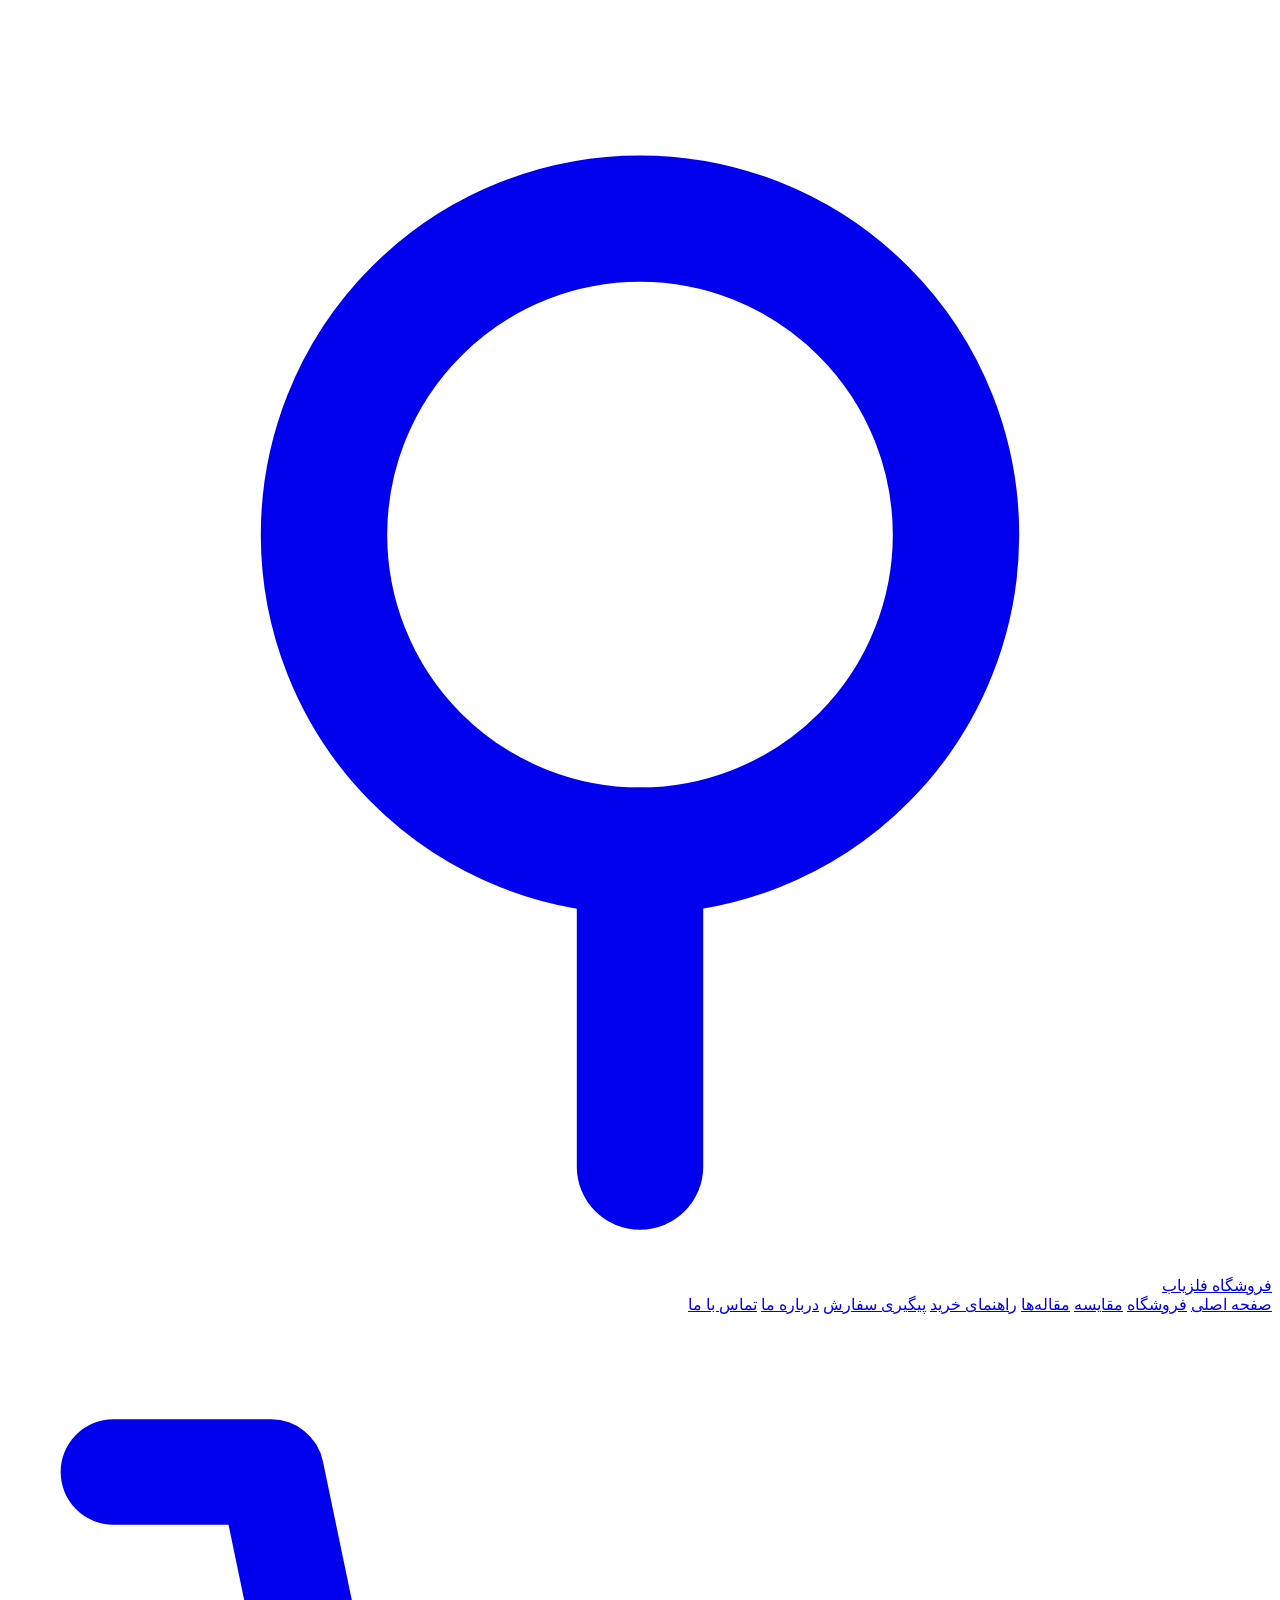
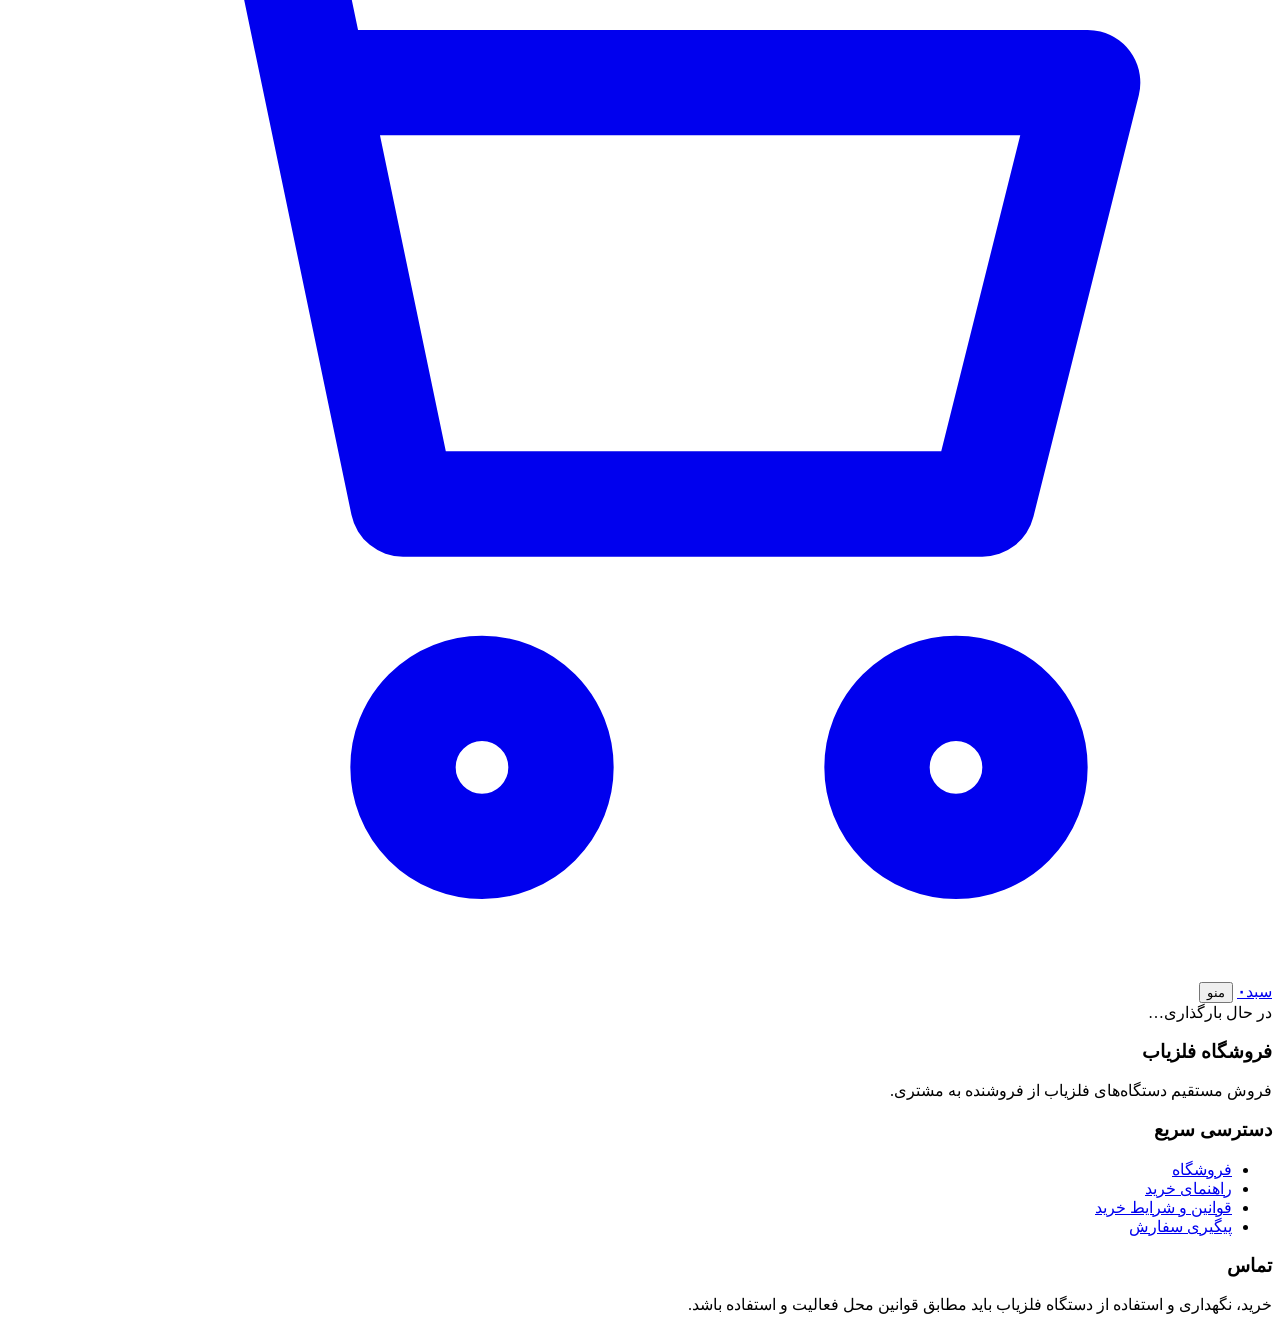
==== index.html @ fed1944f "Add files via upload" ====
<!doctype html>
<html lang="fa" dir="rtl">
<head>
<meta charset="utf-8">
<meta name="viewport" content="width=device-width,initial-scale=1,viewport-fit=cover">
<title>فروشگاه فلزیاب</title>
<meta name="description" content="فروش مستقیم دستگاه‌های فلزیاب با مشخصات فنی دقیق، ثبت سفارش آنلاین و پیگیری سفارش.">
<meta name="theme-color" content="#0d0d0e">
<meta property="og:type" content="website">
<meta property="og:locale" content="fa_IR">
<meta property="og:title" content="فروشگاه فلزیاب">
<meta property="og:description" content="فروش مستقیم دستگاه‌های فلزیاب با مشخصات فنی دقیق، ثبت سفارش آنلاین و پیگیری سفارش.">
<link rel="icon" href="data:image/svg+xml,%3Csvg xmlns='http://www.w3.org/2000/svg' viewBox='0 0 64 64'%3E%3Crect width='64' height='64' rx='14' fill='%230d0d0e'/%3E%3Ccircle cx='32' cy='28' r='13' fill='none' stroke='%23d4a937' stroke-width='5'/%3E%3Cpath d='M32 41v14' stroke='%23d4a937' stroke-width='5' stroke-linecap='round'/%3E%3C/svg%3E">
<link rel="preconnect" href="https://fonts.googleapis.com">
<link rel="preconnect" href="https://fonts.gstatic.com" crossorigin>
<link rel="stylesheet" href="https://fonts.googleapis.com/css2?family=Vazirmatn:wght@400;600;800&display=swap">
<link rel="stylesheet" href="css/store.css">
<script src="config.js"></script>
</head>
<body>
<div id="demo-bar" class="demo-bar" hidden>نسخه نمایشی: محصولات، قیمت‌ها و مقاله‌ها نمونه‌اند و سفارش‌ها ارسال نمی‌شوند.</div>
<header class="top">
  <div class="wrap">
    <a class="brand" href="#home" id="brand"><i aria-hidden="true"><svg viewBox="0 0 24 24" fill="none" stroke="currentColor" stroke-width="2.4" stroke-linecap="round"><circle cx="12" cy="10" r="6"/><path d="M12 16v6"/></svg></i><span id="shop-name">فروشگاه فلزیاب</span></a>
    <nav class="main" id="nav" aria-label="منوی اصلی">
      <a href="#home" data-r="home">صفحه اصلی</a>
      <a href="#shop" data-r="shop">فروشگاه</a>
      <a href="#compare" data-r="compare">مقایسه</a>
      <a href="#articles" data-r="articles">مقاله‌ها</a>
      <a href="#guide" data-r="guide">راهنمای خرید</a>
      <a href="#track" data-r="track">پیگیری سفارش</a>
      <a href="#about" data-r="about">درباره ما</a>
      <a href="#contact" data-r="contact">تماس با ما</a>
    </nav>
    <div class="top-actions">
      <a class="btn btn-sm cartbtn" href="#cart" aria-label="سبد خرید"><svg viewBox="0 0 24 24" fill="none" stroke="currentColor" stroke-width="2" stroke-linecap="round" stroke-linejoin="round" aria-hidden="true"><circle cx="9" cy="20" r="1.5"/><circle cx="18" cy="20" r="1.5"/><path d="M2 3h3l2.5 12h11l2-8H6"/></svg><span>سبد</span><b id="cart-count" aria-live="polite">۰</b></a>
      <button class="btn btn-sm menu-btn" id="menu-btn" type="button" aria-expanded="false" aria-controls="nav">منو</button>
    </div>
  </div>
</header>

<main id="app" class="wrap" tabindex="-1"><div class="loading">در حال بارگذاری…</div></main>

<footer class="bot">
  <div class="wrap">
    <div class="cols">
      <div><h3 id="f-name">فروشگاه فلزیاب</h3><p>فروش مستقیم دستگاه‌های فلزیاب از فروشنده به مشتری.</p></div>
      <div><h3>دسترسی سریع</h3><ul><li><a href="#shop">فروشگاه</a></li><li><a href="#guide">راهنمای خرید</a></li><li><a href="#terms">قوانین و شرایط خرید</a></li><li><a href="#track">پیگیری سفارش</a></li></ul></div>
      <div><h3>تماس</h3><ul id="f-contact"></ul></div>
    </div>
    <p class="small" style="margin-top:18px">خرید، نگهداری و استفاده از دستگاه فلزیاب باید مطابق قوانین محل فعالیت و استفاده باشد. <span id="f-license"></span></p>
  </div>
</footer>
<div class="float" id="float"></div>
<script src="js/demo-data.js"></script>
<script src="js/app.js"></script>
</body>
</html>
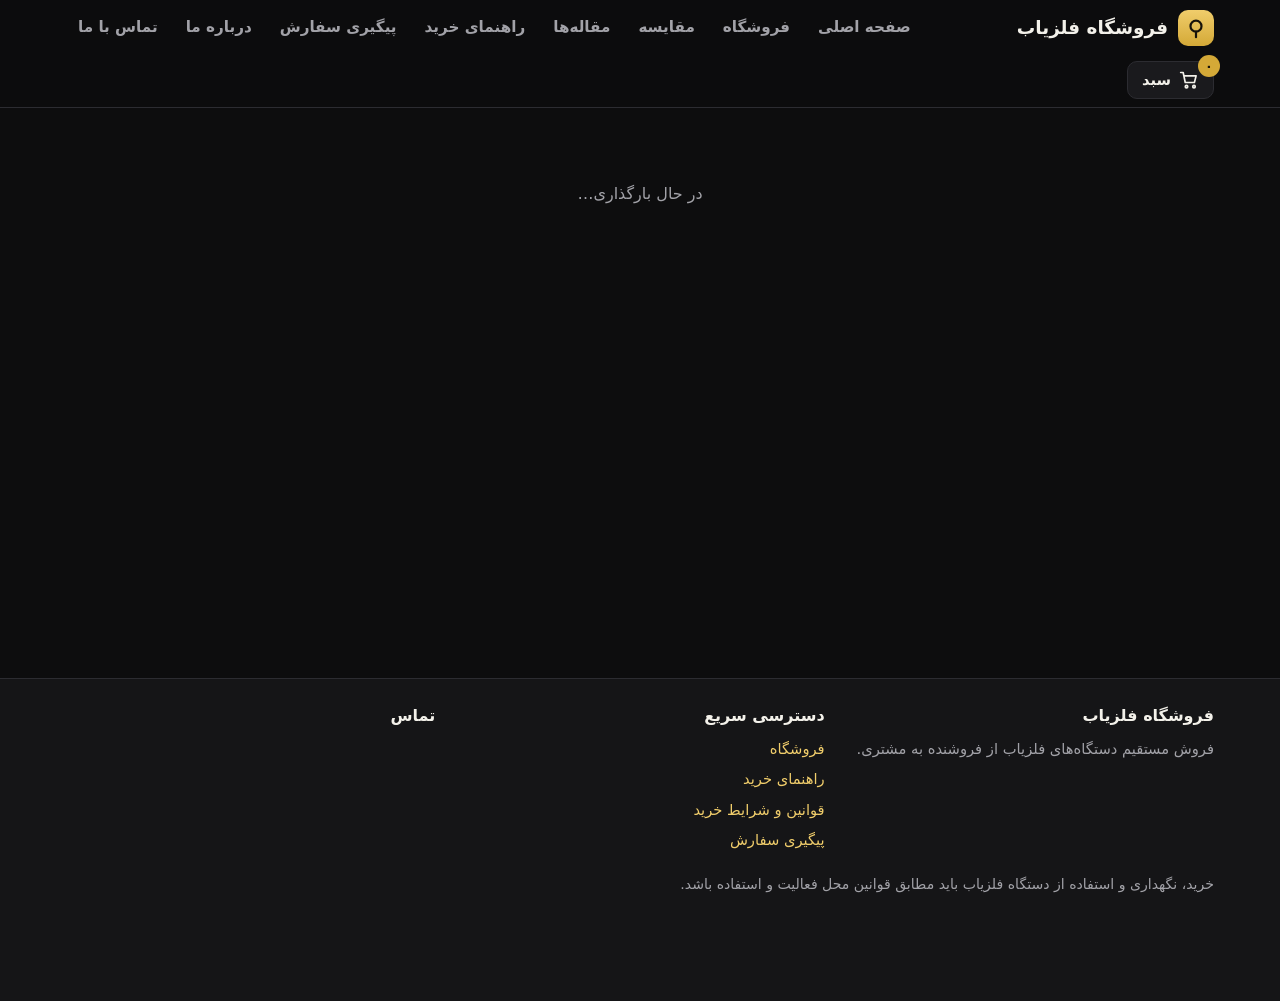
==== commit 4cbffff4: "Update index.html" ====
--- a/index.html
+++ b/index.html
@@ -52,7 +52,7 @@
   </div>
 </footer>
 <div class="float" id="float"></div>
-<script src="js/demo-data.js"></script>
+<script src="demo-data.js"></script>
 <script src="js/app.js"></script>
 </body>
 </html>
--- a/css/store.css
+++ b/css/store.css
@@ -0,0 +1,183 @@
+/* فروشگاه فلزیاب: مشکی، طلایی، خاکستری. راست‌چین و موبایل‌اول. */
+:root{
+  --bg:#0d0d0e; --bg2:#151517; --card:#1a1a1d; --line:#2c2c31;
+  --ink:#f3f1ea; --muted:#a2a2a8; --gold:#d4a937; --gold2:#f0cd6b; --goldink:#17130a;
+  --red:#e0675d; --green:#5fc08a; --blue:#6fa8e8;
+  --r:14px; --font:'Vazirmatn','Vazir',Tahoma,'Segoe UI',system-ui,sans-serif;
+}
+*{box-sizing:border-box}
+html{scroll-behavior:smooth;-webkit-text-size-adjust:100%}
+body{margin:0;background:var(--bg);color:var(--ink);font-family:var(--font);line-height:1.8;font-size:16px;
+  padding-bottom:env(safe-area-inset-bottom,0px)}
+img{max-width:100%;display:block}
+a{color:var(--gold2);text-decoration:none}
+a:hover{text-decoration:underline}
+h1,h2,h3{line-height:1.4;margin:0 0 .5em;text-wrap:balance}
+h1{font-size:clamp(1.5rem,4.5vw,2.2rem)} h2{font-size:clamp(1.25rem,3.4vw,1.6rem)} h3{font-size:1.1rem}
+p{margin:0 0 1em}
+button,input,select,textarea{font:inherit;color:inherit}
+:focus-visible{outline:3px solid var(--gold2);outline-offset:2px}
+.sr{position:absolute;width:1px;height:1px;overflow:hidden;clip:rect(0 0 0 0);white-space:nowrap}
+.wrap{width:min(1180px,100%);margin-inline:auto;padding-inline:max(16px,env(safe-area-inset-right,0px)) max(16px,env(safe-area-inset-left,0px))}
+.muted{color:var(--muted)} .gold{color:var(--gold)} .small{font-size:.88rem}
+.ltr{direction:ltr;unicode-bidi:embed;display:inline-block}
+
+/* دکمه‌ها */
+.btn{display:inline-flex;align-items:center;justify-content:center;gap:8px;min-height:46px;padding:0 20px;border-radius:12px;
+  border:1.5px solid var(--line);background:var(--card);cursor:pointer;font-weight:600;text-decoration:none!important;color:var(--ink);transition:.15s}
+.btn:hover{border-color:var(--gold)}
+.btn-gold{background:linear-gradient(180deg,var(--gold2),var(--gold));color:var(--goldink);border-color:var(--gold)}
+.btn-gold:hover{filter:brightness(1.07)}
+.btn-ghost{background:transparent}
+.btn-wa{background:#1f8f55;border-color:#1f8f55;color:#fff}
+.btn-sm{min-height:38px;padding:0 14px;font-size:.92rem;border-radius:10px}
+.btn[disabled]{opacity:.5;cursor:not-allowed}
+.btn svg{width:20px;height:20px;flex:none}
+
+/* نوار بالا */
+.demo-bar{background:var(--gold);color:var(--goldink);font-size:.9rem;font-weight:600;text-align:center;padding:6px 12px}
+header.top{position:sticky;top:0;z-index:30;background:rgba(13,13,14,.94);backdrop-filter:blur(8px);border-bottom:1px solid var(--line)}
+.top .wrap{display:flex;align-items:center;gap:14px;min-height:62px;flex-wrap:wrap;padding-block:8px}
+.brand{display:flex;align-items:center;gap:10px;color:var(--ink);font-weight:800;font-size:1.15rem;text-decoration:none!important}
+.brand i{width:36px;height:36px;border-radius:10px;background:linear-gradient(180deg,var(--gold2),var(--gold));display:grid;place-items:center;color:var(--goldink)}
+.brand i svg{width:22px;height:22px}
+nav.main{display:flex;gap:4px;flex-wrap:wrap;margin-inline-start:auto}
+nav.main a{color:var(--muted);padding:6px 12px;border-radius:10px;font-weight:600;font-size:.95rem;text-decoration:none}
+nav.main a:hover,nav.main a.on{color:var(--ink);background:var(--card)}
+.top-actions{display:flex;gap:8px;align-items:center}
+.cartbtn{position:relative}
+.cartbtn b{position:absolute;top:-7px;inset-inline-start:-7px;min-width:22px;height:22px;border-radius:11px;background:var(--gold);color:var(--goldink);font-size:.8rem;display:grid;place-items:center;padding:0 5px}
+.menu-btn{display:none}
+@media (max-width:860px){
+  .menu-btn{display:inline-flex}
+  nav.main{display:none;width:100%;flex-direction:column;order:9;margin:0}
+  nav.main.open{display:flex}
+  nav.main a{padding:12px 14px;background:var(--card)}
+  .top-actions{margin-inline-start:auto}
+}
+
+/* بخش‌ها */
+main{min-height:60vh;padding-block:22px 40px}
+.section{margin-block:34px}
+.sec-head{display:flex;align-items:baseline;justify-content:space-between;gap:12px;margin-bottom:14px;flex-wrap:wrap}
+.sec-head h2{margin:0}
+.crumbs{font-size:.88rem;color:var(--muted);margin-bottom:14px}
+.crumbs a{color:var(--muted)}
+
+/* بنر */
+.hero{position:relative;border-radius:22px;overflow:hidden;border:1px solid var(--line);background:var(--bg2)}
+.slide{display:none;min-height:clamp(260px,46vw,420px);padding:clamp(22px,5vw,56px);align-items:center;position:relative;
+  background:radial-gradient(900px 400px at 85% 0,rgba(212,169,55,.22),transparent 60%),linear-gradient(135deg,#17171a,#0d0d0e)}
+.slide.on{display:flex}
+.slide img.bg{position:absolute;inset:0;width:100%;height:100%;object-fit:cover;opacity:.35}
+.slide .tx{position:relative;max-width:560px}
+.slide h1{margin-bottom:.3em}
+.slide p{color:var(--muted);font-size:1.05rem}
+.dots{position:absolute;bottom:12px;inset-inline:0;display:flex;justify-content:center;gap:8px}
+.dots button{width:12px;height:12px;border-radius:50%;border:0;background:#555;cursor:pointer;padding:0}
+.dots button.on{background:var(--gold);width:26px;border-radius:8px}
+.occasion{display:flex;gap:14px;align-items:center;justify-content:space-between;flex-wrap:wrap;border:1px dashed var(--gold);border-radius:var(--r);padding:14px 18px;background:rgba(212,169,55,.07)}
+.occasion b{color:var(--gold2);font-size:1.1rem}
+
+.trust{display:grid;grid-template-columns:repeat(auto-fit,minmax(210px,1fr));gap:12px}
+.trust div{background:var(--card);border:1px solid var(--line);border-radius:var(--r);padding:16px;display:flex;gap:12px;align-items:flex-start}
+.trust svg{width:28px;height:28px;color:var(--gold);flex:none}
+.trust b{display:block}
+
+/* کارت محصول */
+.grid{display:grid;grid-template-columns:repeat(auto-fill,minmax(230px,1fr));gap:16px}
+@media (max-width:520px){.grid{grid-template-columns:repeat(2,minmax(0,1fr));gap:10px}}
+.pcard{background:var(--card);border:1px solid var(--line);border-radius:var(--r);overflow:hidden;display:flex;flex-direction:column;position:relative;min-width:0}
+.pcard:hover{border-color:var(--gold)}
+.pcard .pic{aspect-ratio:4/3;background:#111;display:block}
+.pcard .pic img{width:100%;height:100%;object-fit:cover}
+.pcard .bd{padding:12px 14px 14px;display:flex;flex-direction:column;gap:6px;flex:1}
+.pcard h3{font-size:1rem;margin:0;color:var(--ink)}
+.pcard .md{font-size:.85rem;color:var(--muted)}
+.price{display:flex;align-items:baseline;gap:8px;flex-wrap:wrap;margin-top:auto}
+.price b{font-size:1.1rem;color:var(--gold2)}
+.price s{color:var(--muted);font-size:.88rem}
+.badge{position:absolute;top:10px;inset-inline-start:10px;background:var(--red);color:#fff;font-size:.8rem;font-weight:700;border-radius:8px;padding:1px 8px;z-index:2}
+.tagdemo{position:absolute;top:10px;inset-inline-end:10px;background:#333;color:var(--gold2);font-size:.75rem;border-radius:8px;padding:1px 8px;z-index:2;border:1px solid var(--gold)}
+.pcard .acts{display:flex;gap:6px;margin-top:8px}
+.pcard .acts .btn{flex:1;padding:0 8px}
+.soldout{color:var(--red);font-weight:600;font-size:.9rem}
+.instock{color:var(--green);font-size:.9rem}
+
+/* فروشگاه */
+.toolbar{display:grid;grid-template-columns:2fr 1fr 1fr auto;gap:10px;margin-bottom:16px}
+@media (max-width:760px){.toolbar{grid-template-columns:1fr 1fr}.toolbar .q{grid-column:1/-1}}
+.in{width:100%;min-height:46px;border-radius:12px;border:1.5px solid var(--line);background:var(--bg2);padding:8px 14px}
+.in:focus{border-color:var(--gold);outline:none}
+textarea.in{min-height:96px;resize:vertical}
+select.in{appearance:auto}
+.chips{display:flex;gap:8px;flex-wrap:wrap;margin-bottom:14px}
+.chip{border:1.5px solid var(--line);border-radius:20px;padding:4px 14px;background:transparent;cursor:pointer;color:var(--muted)}
+.chip.on{background:var(--gold);color:var(--goldink);border-color:var(--gold);font-weight:700}
+
+/* جزئیات محصول */
+.pd{display:grid;grid-template-columns:minmax(0,1fr) minmax(0,1fr);gap:26px}
+@media (max-width:820px){.pd{grid-template-columns:minmax(0,1fr)}}
+.gal .main{aspect-ratio:4/3;border-radius:var(--r);overflow:hidden;background:#111;border:1px solid var(--line)}
+.gal .main img{width:100%;height:100%;object-fit:contain}
+.thumbs{display:flex;gap:8px;margin-top:8px;flex-wrap:wrap}
+.thumbs button{width:68px;height:52px;padding:0;border-radius:8px;border:2px solid var(--line);overflow:hidden;background:#111;cursor:pointer}
+.thumbs button.on{border-color:var(--gold)}
+.thumbs img{width:100%;height:100%;object-fit:cover}
+.buybox{background:var(--card);border:1px solid var(--line);border-radius:var(--r);padding:16px;display:flex;flex-direction:column;gap:12px}
+.buybox .big{font-size:1.6rem;color:var(--gold2);font-weight:800}
+.qty{display:inline-flex;align-items:center;border:1.5px solid var(--line);border-radius:12px;overflow:hidden}
+.qty button{width:44px;height:44px;background:var(--bg2);border:0;cursor:pointer;font-size:1.2rem}
+.qty span{min-width:44px;text-align:center;font-weight:700}
+.row{display:flex;gap:10px;flex-wrap:wrap;align-items:center}
+.notice{border:1px solid var(--line);border-inline-start:4px solid var(--gold);background:var(--bg2);border-radius:10px;padding:12px 14px;font-size:.92rem;color:var(--muted)}
+table.spec{width:100%;border-collapse:collapse}
+table.spec th,table.spec td{padding:10px 12px;border-bottom:1px solid var(--line);text-align:start;vertical-align:top}
+table.spec th{color:var(--muted);font-weight:600;width:38%}
+.tbl-wrap{overflow-x:auto;border:1px solid var(--line);border-radius:var(--r);background:var(--card)}
+.tbl-wrap table.cmpt{min-width:560px}
+
+/* سبد و فرم */
+.cart-line{display:grid;grid-template-columns:84px minmax(0,1fr) auto;gap:12px;align-items:center;padding:12px;border-bottom:1px solid var(--line)}
+.cart-line img{width:84px;height:64px;object-fit:cover;border-radius:8px;background:#111}
+.cart-box{background:var(--card);border:1px solid var(--line);border-radius:var(--r)}
+.two{display:grid;grid-template-columns:minmax(0,3fr) minmax(0,2fr);gap:22px;align-items:start}
+@media (max-width:860px){.two{grid-template-columns:minmax(0,1fr)}}
+.form{display:grid;gap:12px}
+.form label{display:grid;gap:4px;font-weight:600;font-size:.95rem}
+.form .hp{position:absolute;inset-inline-start:-9999px;width:1px;height:1px;overflow:hidden}
+.err{color:var(--red);font-size:.9rem;min-height:1.2em}
+.opt{display:flex;gap:10px;align-items:flex-start;border:1.5px solid var(--line);border-radius:12px;padding:12px;cursor:pointer;background:var(--bg2)}
+.opt.on{border-color:var(--gold);background:rgba(212,169,55,.08)}
+.opt input{margin-top:6px;accent-color:var(--gold)}
+.sum{display:flex;justify-content:space-between;gap:12px;padding:6px 0}
+.sum.t{font-size:1.2rem;font-weight:800;color:var(--gold2);border-top:1px solid var(--line);margin-top:6px;padding-top:12px}
+
+/* پیگیری */
+.steps{display:grid;grid-template-columns:repeat(5,1fr);gap:6px;margin:14px 0}
+.steps div{text-align:center;font-size:.82rem;color:var(--muted);padding-top:22px;position:relative}
+.steps div::before{content:"";position:absolute;top:0;inset-inline:0;height:8px;border-radius:4px;background:var(--line)}
+.steps div.on{color:var(--gold2);font-weight:700}
+.steps div.on::before{background:var(--gold)}
+.pill{display:inline-block;padding:1px 12px;border-radius:12px;font-size:.88rem;border:1px solid var(--line);background:var(--bg2)}
+.pill.ok{color:var(--green);border-color:var(--green)} .pill.bad{color:var(--red);border-color:var(--red)} .pill.wait{color:var(--gold2);border-color:var(--gold)}
+
+/* مقاله */
+.prose{max-width:760px}
+.prose h2{margin-top:1.4em}
+.prose p{color:#d8d6cf}
+.acard{background:var(--card);border:1px solid var(--line);border-radius:var(--r);padding:16px;display:block;color:var(--ink);text-decoration:none!important}
+.acard:hover{border-color:var(--gold)}
+
+footer.bot{border-top:1px solid var(--line);background:var(--bg2);padding:26px 0 90px;margin-top:30px;color:var(--muted);font-size:.92rem}
+footer.bot .cols{display:grid;grid-template-columns:repeat(auto-fit,minmax(220px,1fr));gap:20px}
+footer.bot h3{color:var(--ink);font-size:1rem}
+footer.bot ul{list-style:none;margin:0;padding:0;display:grid;gap:4px}
+.float{position:fixed;inset-inline-start:max(14px,env(safe-area-inset-left,0px));bottom:max(14px,env(safe-area-inset-bottom,0px));display:flex;flex-direction:column;gap:10px;z-index:25}
+.float a{width:50px;height:50px;border-radius:50%;display:grid;place-items:center;box-shadow:0 6px 18px rgba(0,0,0,.5);border:0}
+.float a svg{width:24px;height:24px}
+.toast{position:fixed;inset-inline:16px;bottom:max(84px,env(safe-area-inset-bottom,0px));margin-inline:auto;width:fit-content;max-width:92vw;background:var(--gold);color:var(--goldink);
+  font-weight:700;padding:10px 20px;border-radius:12px;z-index:60;box-shadow:0 8px 24px rgba(0,0,0,.5)}
+.empty{text-align:center;padding:40px 16px;color:var(--muted);border:1px dashed var(--line);border-radius:var(--r)}
+.loading{text-align:center;color:var(--muted);padding:50px 0}
+@media (prefers-reduced-motion:reduce){*{transition:none!important;scroll-behavior:auto!important}}
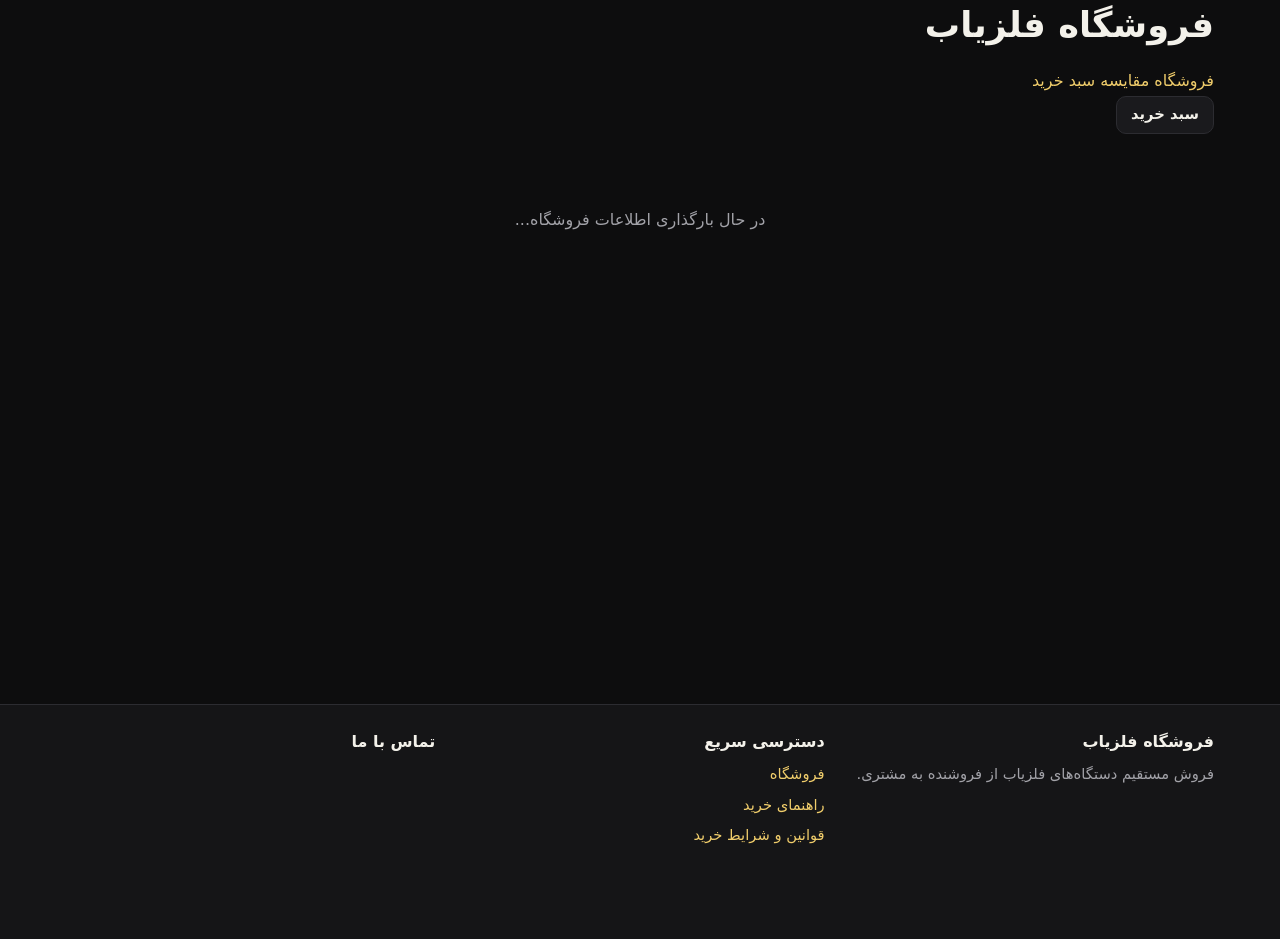
==== commit c267f88e: "Update index.html" ====
--- a/index.html
+++ b/index.html
@@ -1,58 +1,59 @@
-<!doctype html>
+
+<!DOCTYPE html>
 <html lang="fa" dir="rtl">
 <head>
-<meta charset="utf-8">
-<meta name="viewport" content="width=device-width,initial-scale=1,viewport-fit=cover">
-<title>فروشگاه فلزیاب</title>
-<meta name="description" content="فروش مستقیم دستگاه‌های فلزیاب با مشخصات فنی دقیق، ثبت سفارش آنلاین و پیگیری سفارش.">
-<meta name="theme-color" content="#0d0d0e">
-<meta property="og:type" content="website">
-<meta property="og:locale" content="fa_IR">
-<meta property="og:title" content="فروشگاه فلزیاب">
-<meta property="og:description" content="فروش مستقیم دستگاه‌های فلزیاب با مشخصات فنی دقیق، ثبت سفارش آنلاین و پیگیری سفارش.">
-<link rel="icon" href="data:image/svg+xml,%3Csvg xmlns='http://www.w3.org/2000/svg' viewBox='0 0 64 64'%3E%3Crect width='64' height='64' rx='14' fill='%230d0d0e'/%3E%3Ccircle cx='32' cy='28' r='13' fill='none' stroke='%23d4a937' stroke-width='5'/%3E%3Cpath d='M32 41v14' stroke='%23d4a937' stroke-width='5' stroke-linecap='round'/%3E%3C/svg%3E">
-<link rel="preconnect" href="https://fonts.googleapis.com">
-<link rel="preconnect" href="https://fonts.gstatic.com" crossorigin>
-<link rel="stylesheet" href="https://fonts.googleapis.com/css2?family=Vazirmatn:wght@400;600;800&display=swap">
-<link rel="stylesheet" href="css/store.css">
-<script src="config.js"></script>
+    <meta charset="UTF-8">
+    <meta name="viewport" content="width=device-width, initial-scale=1.0">
+    <title>فروشگاه فلزیاب</title>
+    <link rel="stylesheet" href="store.css">
 </head>
 <body>
-<div id="demo-bar" class="demo-bar" hidden>نسخه نمایشی: محصولات، قیمت‌ها و مقاله‌ها نمونه‌اند و سفارش‌ها ارسال نمی‌شوند.</div>
-<header class="top">
-  <div class="wrap">
-    <a class="brand" href="#home" id="brand"><i aria-hidden="true"><svg viewBox="0 0 24 24" fill="none" stroke="currentColor" stroke-width="2.4" stroke-linecap="round"><circle cx="12" cy="10" r="6"/><path d="M12 16v6"/></svg></i><span id="shop-name">فروشگاه فلزیاب</span></a>
-    <nav class="main" id="nav" aria-label="منوی اصلی">
-      <a href="#home" data-r="home">صفحه اصلی</a>
-      <a href="#shop" data-r="shop">فروشگاه</a>
-      <a href="#compare" data-r="compare">مقایسه</a>
-      <a href="#articles" data-r="articles">مقاله‌ها</a>
-      <a href="#guide" data-r="guide">راهنمای خرید</a>
-      <a href="#track" data-r="track">پیگیری سفارش</a>
-      <a href="#about" data-r="about">درباره ما</a>
-      <a href="#contact" data-r="contact">تماس با ما</a>
-    </nav>
-    <div class="top-actions">
-      <a class="btn btn-sm cartbtn" href="#cart" aria-label="سبد خرید"><svg viewBox="0 0 24 24" fill="none" stroke="currentColor" stroke-width="2" stroke-linecap="round" stroke-linejoin="round" aria-hidden="true"><circle cx="9" cy="20" r="1.5"/><circle cx="18" cy="20" r="1.5"/><path d="M2 3h3l2.5 12h11l2-8H6"/></svg><span>سبد</span><b id="cart-count" aria-live="polite">۰</b></a>
-      <button class="btn btn-sm menu-btn" id="menu-btn" type="button" aria-expanded="false" aria-controls="nav">منو</button>
-    </div>
-  </div>
-</header>
+    <header>
+        <div class="wrap">
+            <h1>فروشگاه فلزیاب</h1>
+            <nav id="nav">
+                <a href="#shop">فروشگاه</a>
+                <a href="#compare">مقایسه</a>
+                <a href="#cart">سبد خرید</a>
+            </nav>
+            <div class="top-actions">
+                <a class="btn btn-sm cartbtn" href="#cart">سبد خرید</a>
+                <button class="btn btn-sm menu-btn" id="menu-btn" type="button">منو</button>
+            </div>
+        </div>
+    </header>
 
-<main id="app" class="wrap" tabindex="-1"><div class="loading">در حال بارگذاری…</div></main>
+    <main id="app" class="wrap">
+        <div class="loading">در حال بارگذاری اطلاعات فروشگاه...</div>
+    </main>
 
-<footer class="bot">
-  <div class="wrap">
-    <div class="cols">
-      <div><h3 id="f-name">فروشگاه فلزیاب</h3><p>فروش مستقیم دستگاه‌های فلزیاب از فروشنده به مشتری.</p></div>
-      <div><h3>دسترسی سریع</h3><ul><li><a href="#shop">فروشگاه</a></li><li><a href="#guide">راهنمای خرید</a></li><li><a href="#terms">قوانین و شرایط خرید</a></li><li><a href="#track">پیگیری سفارش</a></li></ul></div>
-      <div><h3>تماس</h3><ul id="f-contact"></ul></div>
-    </div>
-    <p class="small" style="margin-top:18px">خرید، نگهداری و استفاده از دستگاه فلزیاب باید مطابق قوانین محل فعالیت و استفاده باشد. <span id="f-license"></span></p>
-  </div>
-</footer>
-<div class="float" id="float"></div>
-<script src="demo-data.js"></script>
-<script src="js/app.js"></script>
+    <footer class="bot">
+        <div class="wrap">
+            <div class="cols">
+                <div>
+                    <h3>فروشگاه فلزیاب</h3>
+                    <p>فروش مستقیم دستگاه‌های فلزیاب از فروشنده به مشتری.</p>
+                </div>
+                <div>
+                    <h3>دسترسی سریع</h3>
+                    <ul>
+                        <li><a href="#shop">فروشگاه</a></li>
+                        <li><a href="#guide">راهنمای خرید</a></li>
+                        <li><a href="#terms">قوانین و شرایط خرید</a></li>
+                    </ul>
+                </div>
+                <div>
+                    <h3>تماس با ما</h3>
+                    <div id="f-contact"></div>
+                </div>
+            </div>
+        </div>
+    </footer>
+
+    <div class="float" id="float"></div>
+
+    <script src="config.js"></script>
+    <script src="demo-data.js"></script>
+    <script src="app.js"></script>
 </body>
 </html>
--- a/store.css
+++ b/store.css
@@ -0,0 +1,183 @@
+/* فروشگاه فلزیاب: مشکی، طلایی، خاکستری. راست‌چین و موبایل‌اول. */
+:root{
+  --bg:#0d0d0e; --bg2:#151517; --card:#1a1a1d; --line:#2c2c31;
+  --ink:#f3f1ea; --muted:#a2a2a8; --gold:#d4a937; --gold2:#f0cd6b; --goldink:#17130a;
+  --red:#e0675d; --green:#5fc08a; --blue:#6fa8e8;
+  --r:14px; --font:'Vazirmatn','Vazir',Tahoma,'Segoe UI',system-ui,sans-serif;
+}
+*{box-sizing:border-box}
+html{scroll-behavior:smooth;-webkit-text-size-adjust:100%}
+body{margin:0;background:var(--bg);color:var(--ink);font-family:var(--font);line-height:1.8;font-size:16px;
+  padding-bottom:env(safe-area-inset-bottom,0px)}
+img{max-width:100%;display:block}
+a{color:var(--gold2);text-decoration:none}
+a:hover{text-decoration:underline}
+h1,h2,h3{line-height:1.4;margin:0 0 .5em;text-wrap:balance}
+h1{font-size:clamp(1.5rem,4.5vw,2.2rem)} h2{font-size:clamp(1.25rem,3.4vw,1.6rem)} h3{font-size:1.1rem}
+p{margin:0 0 1em}
+button,input,select,textarea{font:inherit;color:inherit}
+:focus-visible{outline:3px solid var(--gold2);outline-offset:2px}
+.sr{position:absolute;width:1px;height:1px;overflow:hidden;clip:rect(0 0 0 0);white-space:nowrap}
+.wrap{width:min(1180px,100%);margin-inline:auto;padding-inline:max(16px,env(safe-area-inset-right,0px)) max(16px,env(safe-area-inset-left,0px))}
+.muted{color:var(--muted)} .gold{color:var(--gold)} .small{font-size:.88rem}
+.ltr{direction:ltr;unicode-bidi:embed;display:inline-block}
+
+/* دکمه‌ها */
+.btn{display:inline-flex;align-items:center;justify-content:center;gap:8px;min-height:46px;padding:0 20px;border-radius:12px;
+  border:1.5px solid var(--line);background:var(--card);cursor:pointer;font-weight:600;text-decoration:none!important;color:var(--ink);transition:.15s}
+.btn:hover{border-color:var(--gold)}
+.btn-gold{background:linear-gradient(180deg,var(--gold2),var(--gold));color:var(--goldink);border-color:var(--gold)}
+.btn-gold:hover{filter:brightness(1.07)}
+.btn-ghost{background:transparent}
+.btn-wa{background:#1f8f55;border-color:#1f8f55;color:#fff}
+.btn-sm{min-height:38px;padding:0 14px;font-size:.92rem;border-radius:10px}
+.btn[disabled]{opacity:.5;cursor:not-allowed}
+.btn svg{width:20px;height:20px;flex:none}
+
+/* نوار بالا */
+.demo-bar{background:var(--gold);color:var(--goldink);font-size:.9rem;font-weight:600;text-align:center;padding:6px 12px}
+header.top{position:sticky;top:0;z-index:30;background:rgba(13,13,14,.94);backdrop-filter:blur(8px);border-bottom:1px solid var(--line)}
+.top .wrap{display:flex;align-items:center;gap:14px;min-height:62px;flex-wrap:wrap;padding-block:8px}
+.brand{display:flex;align-items:center;gap:10px;color:var(--ink);font-weight:800;font-size:1.15rem;text-decoration:none!important}
+.brand i{width:36px;height:36px;border-radius:10px;background:linear-gradient(180deg,var(--gold2),var(--gold));display:grid;place-items:center;color:var(--goldink)}
+.brand i svg{width:22px;height:22px}
+nav.main{display:flex;gap:4px;flex-wrap:wrap;margin-inline-start:auto}
+nav.main a{color:var(--muted);padding:6px 12px;border-radius:10px;font-weight:600;font-size:.95rem;text-decoration:none}
+nav.main a:hover,nav.main a.on{color:var(--ink);background:var(--card)}
+.top-actions{display:flex;gap:8px;align-items:center}
+.cartbtn{position:relative}
+.cartbtn b{position:absolute;top:-7px;inset-inline-start:-7px;min-width:22px;height:22px;border-radius:11px;background:var(--gold);color:var(--goldink);font-size:.8rem;display:grid;place-items:center;padding:0 5px}
+.menu-btn{display:none}
+@media (max-width:860px){
+  .menu-btn{display:inline-flex}
+  nav.main{display:none;width:100%;flex-direction:column;order:9;margin:0}
+  nav.main.open{display:flex}
+  nav.main a{padding:12px 14px;background:var(--card)}
+  .top-actions{margin-inline-start:auto}
+}
+
+/* بخش‌ها */
+main{min-height:60vh;padding-block:22px 40px}
+.section{margin-block:34px}
+.sec-head{display:flex;align-items:baseline;justify-content:space-between;gap:12px;margin-bottom:14px;flex-wrap:wrap}
+.sec-head h2{margin:0}
+.crumbs{font-size:.88rem;color:var(--muted);margin-bottom:14px}
+.crumbs a{color:var(--muted)}
+
+/* بنر */
+.hero{position:relative;border-radius:22px;overflow:hidden;border:1px solid var(--line);background:var(--bg2)}
+.slide{display:none;min-height:clamp(260px,46vw,420px);padding:clamp(22px,5vw,56px);align-items:center;position:relative;
+  background:radial-gradient(900px 400px at 85% 0,rgba(212,169,55,.22),transparent 60%),linear-gradient(135deg,#17171a,#0d0d0e)}
+.slide.on{display:flex}
+.slide img.bg{position:absolute;inset:0;width:100%;height:100%;object-fit:cover;opacity:.35}
+.slide .tx{position:relative;max-width:560px}
+.slide h1{margin-bottom:.3em}
+.slide p{color:var(--muted);font-size:1.05rem}
+.dots{position:absolute;bottom:12px;inset-inline:0;display:flex;justify-content:center;gap:8px}
+.dots button{width:12px;height:12px;border-radius:50%;border:0;background:#555;cursor:pointer;padding:0}
+.dots button.on{background:var(--gold);width:26px;border-radius:8px}
+.occasion{display:flex;gap:14px;align-items:center;justify-content:space-between;flex-wrap:wrap;border:1px dashed var(--gold);border-radius:var(--r);padding:14px 18px;background:rgba(212,169,55,.07)}
+.occasion b{color:var(--gold2);font-size:1.1rem}
+
+.trust{display:grid;grid-template-columns:repeat(auto-fit,minmax(210px,1fr));gap:12px}
+.trust div{background:var(--card);border:1px solid var(--line);border-radius:var(--r);padding:16px;display:flex;gap:12px;align-items:flex-start}
+.trust svg{width:28px;height:28px;color:var(--gold);flex:none}
+.trust b{display:block}
+
+/* کارت محصول */
+.grid{display:grid;grid-template-columns:repeat(auto-fill,minmax(230px,1fr));gap:16px}
+@media (max-width:520px){.grid{grid-template-columns:repeat(2,minmax(0,1fr));gap:10px}}
+.pcard{background:var(--card);border:1px solid var(--line);border-radius:var(--r);overflow:hidden;display:flex;flex-direction:column;position:relative;min-width:0}
+.pcard:hover{border-color:var(--gold)}
+.pcard .pic{aspect-ratio:4/3;background:#111;display:block}
+.pcard .pic img{width:100%;height:100%;object-fit:cover}
+.pcard .bd{padding:12px 14px 14px;display:flex;flex-direction:column;gap:6px;flex:1}
+.pcard h3{font-size:1rem;margin:0;color:var(--ink)}
+.pcard .md{font-size:.85rem;color:var(--muted)}
+.price{display:flex;align-items:baseline;gap:8px;flex-wrap:wrap;margin-top:auto}
+.price b{font-size:1.1rem;color:var(--gold2)}
+.price s{color:var(--muted);font-size:.88rem}
+.badge{position:absolute;top:10px;inset-inline-start:10px;background:var(--red);color:#fff;font-size:.8rem;font-weight:700;border-radius:8px;padding:1px 8px;z-index:2}
+.tagdemo{position:absolute;top:10px;inset-inline-end:10px;background:#333;color:var(--gold2);font-size:.75rem;border-radius:8px;padding:1px 8px;z-index:2;border:1px solid var(--gold)}
+.pcard .acts{display:flex;gap:6px;margin-top:8px}
+.pcard .acts .btn{flex:1;padding:0 8px}
+.soldout{color:var(--red);font-weight:600;font-size:.9rem}
+.instock{color:var(--green);font-size:.9rem}
+
+/* فروشگاه */
+.toolbar{display:grid;grid-template-columns:2fr 1fr 1fr auto;gap:10px;margin-bottom:16px}
+@media (max-width:760px){.toolbar{grid-template-columns:1fr 1fr}.toolbar .q{grid-column:1/-1}}
+.in{width:100%;min-height:46px;border-radius:12px;border:1.5px solid var(--line);background:var(--bg2);padding:8px 14px}
+.in:focus{border-color:var(--gold);outline:none}
+textarea.in{min-height:96px;resize:vertical}
+select.in{appearance:auto}
+.chips{display:flex;gap:8px;flex-wrap:wrap;margin-bottom:14px}
+.chip{border:1.5px solid var(--line);border-radius:20px;padding:4px 14px;background:transparent;cursor:pointer;color:var(--muted)}
+.chip.on{background:var(--gold);color:var(--goldink);border-color:var(--gold);font-weight:700}
+
+/* جزئیات محصول */
+.pd{display:grid;grid-template-columns:minmax(0,1fr) minmax(0,1fr);gap:26px}
+@media (max-width:820px){.pd{grid-template-columns:minmax(0,1fr)}}
+.gal .main{aspect-ratio:4/3;border-radius:var(--r);overflow:hidden;background:#111;border:1px solid var(--line)}
+.gal .main img{width:100%;height:100%;object-fit:contain}
+.thumbs{display:flex;gap:8px;margin-top:8px;flex-wrap:wrap}
+.thumbs button{width:68px;height:52px;padding:0;border-radius:8px;border:2px solid var(--line);overflow:hidden;background:#111;cursor:pointer}
+.thumbs button.on{border-color:var(--gold)}
+.thumbs img{width:100%;height:100%;object-fit:cover}
+.buybox{background:var(--card);border:1px solid var(--line);border-radius:var(--r);padding:16px;display:flex;flex-direction:column;gap:12px}
+.buybox .big{font-size:1.6rem;color:var(--gold2);font-weight:800}
+.qty{display:inline-flex;align-items:center;border:1.5px solid var(--line);border-radius:12px;overflow:hidden}
+.qty button{width:44px;height:44px;background:var(--bg2);border:0;cursor:pointer;font-size:1.2rem}
+.qty span{min-width:44px;text-align:center;font-weight:700}
+.row{display:flex;gap:10px;flex-wrap:wrap;align-items:center}
+.notice{border:1px solid var(--line);border-inline-start:4px solid var(--gold);background:var(--bg2);border-radius:10px;padding:12px 14px;font-size:.92rem;color:var(--muted)}
+table.spec{width:100%;border-collapse:collapse}
+table.spec th,table.spec td{padding:10px 12px;border-bottom:1px solid var(--line);text-align:start;vertical-align:top}
+table.spec th{color:var(--muted);font-weight:600;width:38%}
+.tbl-wrap{overflow-x:auto;border:1px solid var(--line);border-radius:var(--r);background:var(--card)}
+.tbl-wrap table.cmpt{min-width:560px}
+
+/* سبد و فرم */
+.cart-line{display:grid;grid-template-columns:84px minmax(0,1fr) auto;gap:12px;align-items:center;padding:12px;border-bottom:1px solid var(--line)}
+.cart-line img{width:84px;height:64px;object-fit:cover;border-radius:8px;background:#111}
+.cart-box{background:var(--card);border:1px solid var(--line);border-radius:var(--r)}
+.two{display:grid;grid-template-columns:minmax(0,3fr) minmax(0,2fr);gap:22px;align-items:start}
+@media (max-width:860px){.two{grid-template-columns:minmax(0,1fr)}}
+.form{display:grid;gap:12px}
+.form label{display:grid;gap:4px;font-weight:600;font-size:.95rem}
+.form .hp{position:absolute;inset-inline-start:-9999px;width:1px;height:1px;overflow:hidden}
+.err{color:var(--red);font-size:.9rem;min-height:1.2em}
+.opt{display:flex;gap:10px;align-items:flex-start;border:1.5px solid var(--line);border-radius:12px;padding:12px;cursor:pointer;background:var(--bg2)}
+.opt.on{border-color:var(--gold);background:rgba(212,169,55,.08)}
+.opt input{margin-top:6px;accent-color:var(--gold)}
+.sum{display:flex;justify-content:space-between;gap:12px;padding:6px 0}
+.sum.t{font-size:1.2rem;font-weight:800;color:var(--gold2);border-top:1px solid var(--line);margin-top:6px;padding-top:12px}
+
+/* پیگیری */
+.steps{display:grid;grid-template-columns:repeat(5,1fr);gap:6px;margin:14px 0}
+.steps div{text-align:center;font-size:.82rem;color:var(--muted);padding-top:22px;position:relative}
+.steps div::before{content:"";position:absolute;top:0;inset-inline:0;height:8px;border-radius:4px;background:var(--line)}
+.steps div.on{color:var(--gold2);font-weight:700}
+.steps div.on::before{background:var(--gold)}
+.pill{display:inline-block;padding:1px 12px;border-radius:12px;font-size:.88rem;border:1px solid var(--line);background:var(--bg2)}
+.pill.ok{color:var(--green);border-color:var(--green)} .pill.bad{color:var(--red);border-color:var(--red)} .pill.wait{color:var(--gold2);border-color:var(--gold)}
+
+/* مقاله */
+.prose{max-width:760px}
+.prose h2{margin-top:1.4em}
+.prose p{color:#d8d6cf}
+.acard{background:var(--card);border:1px solid var(--line);border-radius:var(--r);padding:16px;display:block;color:var(--ink);text-decoration:none!important}
+.acard:hover{border-color:var(--gold)}
+
+footer.bot{border-top:1px solid var(--line);background:var(--bg2);padding:26px 0 90px;margin-top:30px;color:var(--muted);font-size:.92rem}
+footer.bot .cols{display:grid;grid-template-columns:repeat(auto-fit,minmax(220px,1fr));gap:20px}
+footer.bot h3{color:var(--ink);font-size:1rem}
+footer.bot ul{list-style:none;margin:0;padding:0;display:grid;gap:4px}
+.float{position:fixed;inset-inline-start:max(14px,env(safe-area-inset-left,0px));bottom:max(14px,env(safe-area-inset-bottom,0px));display:flex;flex-direction:column;gap:10px;z-index:25}
+.float a{width:50px;height:50px;border-radius:50%;display:grid;place-items:center;box-shadow:0 6px 18px rgba(0,0,0,.5);border:0}
+.float a svg{width:24px;height:24px}
+.toast{position:fixed;inset-inline:16px;bottom:max(84px,env(safe-area-inset-bottom,0px));margin-inline:auto;width:fit-content;max-width:92vw;background:var(--gold);color:var(--goldink);
+  font-weight:700;padding:10px 20px;border-radius:12px;z-index:60;box-shadow:0 8px 24px rgba(0,0,0,.5)}
+.empty{text-align:center;padding:40px 16px;color:var(--muted);border:1px dashed var(--line);border-radius:var(--r)}
+.loading{text-align:center;color:var(--muted);padding:50px 0}
+@media (prefers-reduced-motion:reduce){*{transition:none!important;scroll-behavior:auto!important}}
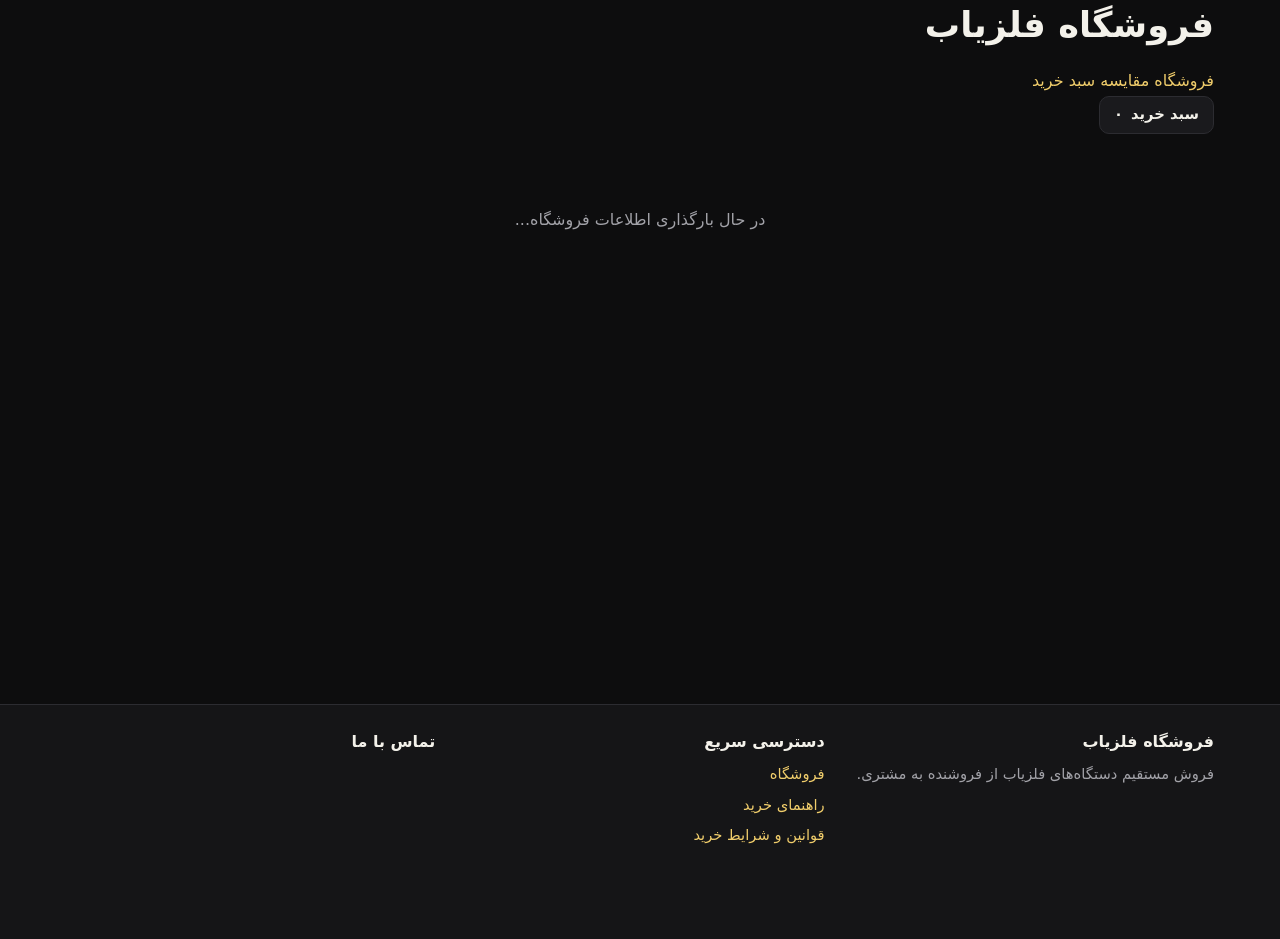
==== commit 28547313: "Update index.html" ====
--- a/index.html
+++ b/index.html
@@ -4,36 +4,59 @@
 <head>
     <meta charset="UTF-8">
     <meta name="viewport" content="width=device-width, initial-scale=1.0">
+    <meta name="description" content="فروشگاه تخصصی فلزیاب">
     <title>فروشگاه فلزیاب</title>
     <link rel="stylesheet" href="store.css">
 </head>
 <body>
+
     <header>
         <div class="wrap">
-            <h1>فروشگاه فلزیاب</h1>
+            <h1 id="shop-name">فروشگاه فلزیاب</h1>
+
             <nav id="nav">
                 <a href="#shop">فروشگاه</a>
                 <a href="#compare">مقایسه</a>
                 <a href="#cart">سبد خرید</a>
             </nav>
+
             <div class="top-actions">
-                <a class="btn btn-sm cartbtn" href="#cart">سبد خرید</a>
-                <button class="btn btn-sm menu-btn" id="menu-btn" type="button">منو</button>
+                <a class="btn btn-sm cartbtn" href="#cart">
+                    سبد خرید
+                    <span id="cart-count">۰</span>
+                </a>
+
+                <button class="btn btn-sm menu-btn"
+                        id="menu-btn"
+                        type="button">
+                    منو
+                </button>
             </div>
         </div>
     </header>
 
+    <div class="wrap" id="demo-bar" hidden>
+        فروشگاه در حالت نمایشی قرار دارد.
+    </div>
+
     <main id="app" class="wrap">
-        <div class="loading">در حال بارگذاری اطلاعات فروشگاه...</div>
+        <div class="loading">
+            در حال بارگذاری اطلاعات فروشگاه...
+        </div>
     </main>
 
     <footer class="bot">
         <div class="wrap">
             <div class="cols">
+
                 <div>
-                    <h3>فروشگاه فلزیاب</h3>
-                    <p>فروش مستقیم دستگاه‌های فلزیاب از فروشنده به مشتری.</p>
+                    <h3 id="f-name">فروشگاه فلزیاب</h3>
+                    <p>
+                        فروش مستقیم دستگاه‌های فلزیاب از فروشنده به مشتری.
+                    </p>
+                    <p id="f-license"></p>
                 </div>
+
                 <div>
                     <h3>دسترسی سریع</h3>
                     <ul>
@@ -42,10 +65,12 @@
                         <li><a href="#terms">قوانین و شرایط خرید</a></li>
                     </ul>
                 </div>
+
                 <div>
                     <h3>تماس با ما</h3>
-                    <div id="f-contact"></div>
+                    <ul id="f-contact"></ul>
                 </div>
+
             </div>
         </div>
     </footer>
@@ -55,5 +80,6 @@
     <script src="config.js"></script>
     <script src="demo-data.js"></script>
     <script src="app.js"></script>
+
 </body>
 </html>
